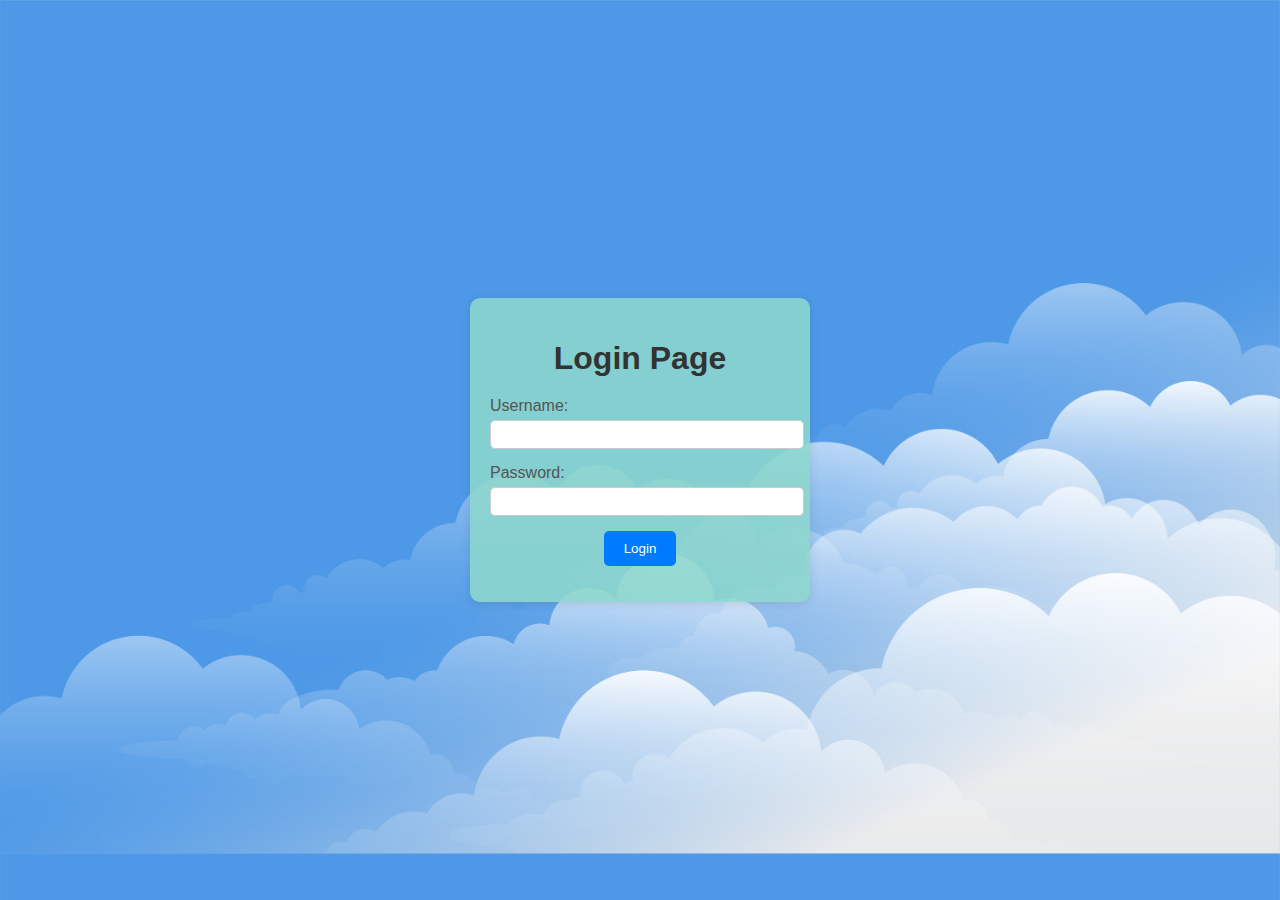
==== index.html @ 185a8674 "Add files via upload" ====
<!DOCTYPE html>
<html lang="en">
<head>
<meta charset="UTF-8">
<meta name="viewport" content="width=device-width, initial-scale=1.0">
<title>Login Page</title>
<style>
    body {
        font-family: Arial, sans-serif;
        margin: 0;
        padding: 0;
        background-color: #dfce81;
        display: flex;
        justify-content: center;
        align-items: center;
        height: 100vh;
        background-image: url(bg-img.jpg);
        background-size: 100%;
    }
    .container {
        background-color: #8dd7cddf;
        padding: 20px;
        border-radius: 10px;
        box-shadow: 0 2px 10px rgba(0, 0, 0, 0.1);
        width: 300px;
        text-align: center;
    }
    .container h1 {
        color: #333;
        margin-bottom: 20px;
    }
    label {
        display: block;
        text-align: left;
        margin-bottom: 5px;
        color: #555;
    }
    input[type="text"],
    input[type="password"] {
        width: 100%;
        padding: 2%;
        margin-bottom: 15px;
        border: 1px solid #ccc;
        border-radius: 5px;
    }
    button {
        background-color: #007bff;
        color: #fff;
        border: none;
        border-radius: 5px;
        padding: 10px 20px;
        cursor: pointer;
    }
    button:hover {
        background-color: #f58c1dea;
    }
    #errorMessage {
        color: red;
        margin-top: 10px;
    }
</style>
</head>
<body>
<div class="container">
    <h1>Login Page</h1>
    <form id="loginForm">
        <label for="username">Username:</label>
        <input type="text" id="username" name="username">
        <label for="password">Password:</label>
        <input type="password" id="password" name="password">
        <button type="button" id="loginButton">Login</button>
    </form>
    <p id="errorMessage"></p>
</div>

<script>
document.addEventListener("DOMContentLoaded", function() {
    const loginForm = document.getElementById("loginForm");
    const errorMessage = document.getElementById("errorMessage");
    const loginButton = document.getElementById("loginButton");

    loginButton.addEventListener("click", function() {
        const username = document.getElementById("username").value;
        const password = document.getElementById("password").value;

        if (username === "demo" && password === "password") {
            window.location.href = "main.html";
        } else {
            errorMessage.textContent = "Incorrect username or password. Please try again.";
        }
    });
});
</script>
</body>
</html>
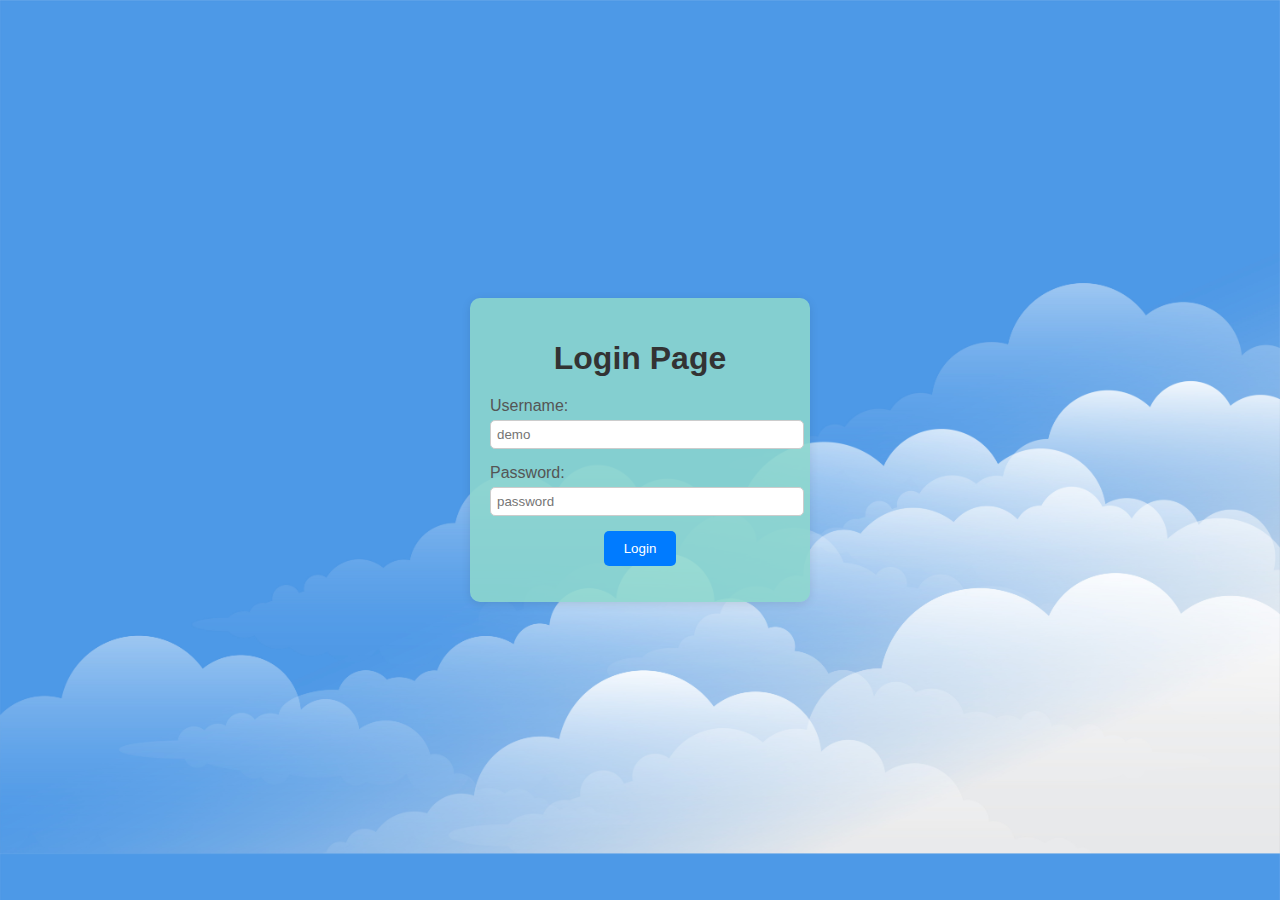
==== commit 5bffe45f: "Update index.html" ====
--- a/index.html
+++ b/index.html
@@ -65,9 +65,9 @@
     <h1>Login Page</h1>
     <form id="loginForm">
         <label for="username">Username:</label>
-        <input type="text" id="username" name="username">
+        <input type="text" id="username" name="username" placeholder="demo">
         <label for="password">Password:</label>
-        <input type="password" id="password" name="password">
+        <input type="password" id="password" name="password" placeholder="password">
         <button type="button" id="loginButton">Login</button>
     </form>
     <p id="errorMessage"></p>
